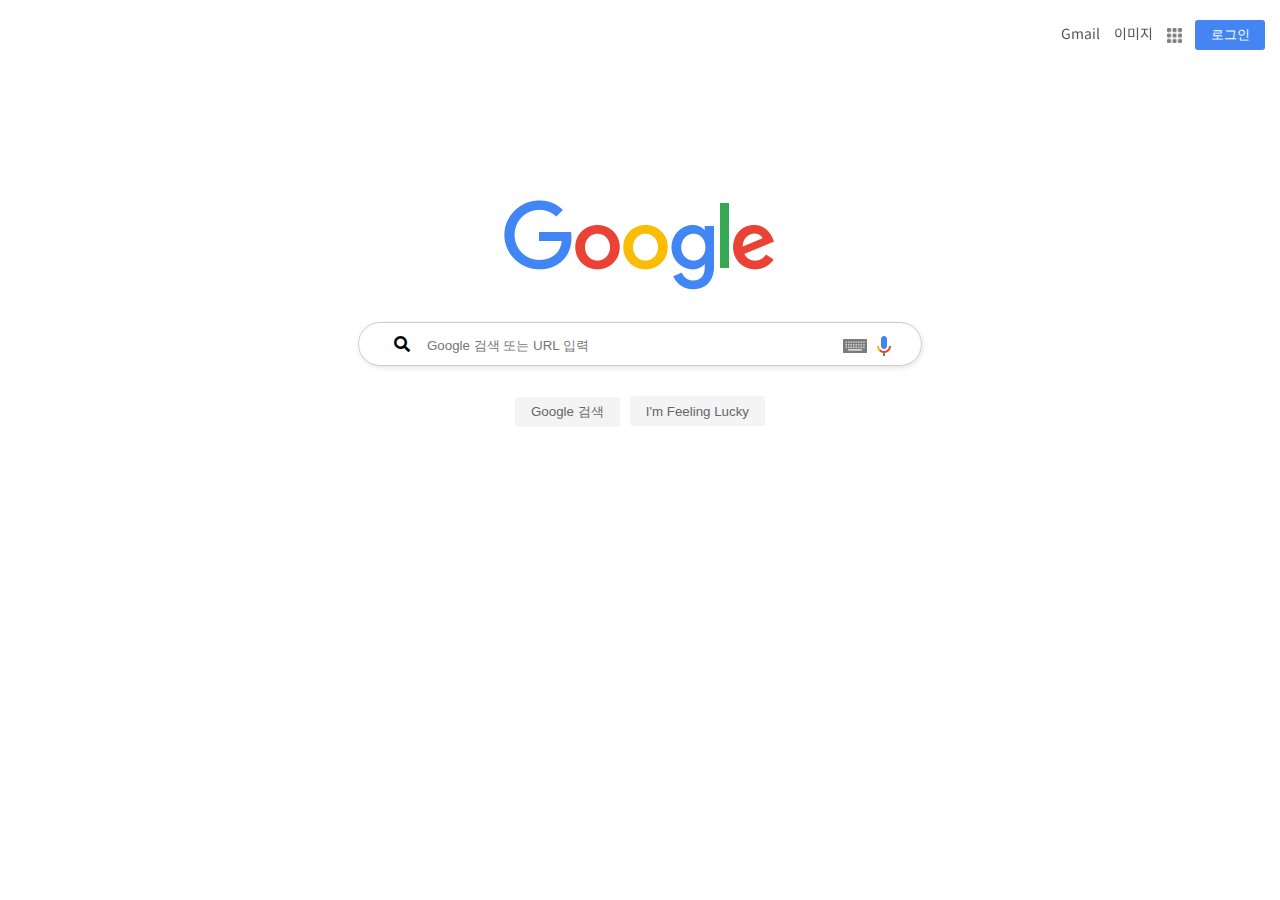
==== index.html @ dec5b136 "구글 레이아웃 작성중" ====
<!DOCTYPE html>
<html lang="en">
  <head>
    <meta charset="UTF-8" />
    <title>Google</title>
    <!-- favicon -->
    <link rel="icon" href="images/googleg_standard_color_128dp.png" />
    <link rel="stylesheet" href="css/reset.css" />
    <link rel="stylesheet" href="css/main.css" />
    <link
      rel="stylesheet"
      href="https://cdnjs.cloudflare.com/ajax/libs/font-awesome/5.15.3/css/all.min.css"
    />
  </head>
  <body>
    <header>
      <nav>
        <a href="#" id="mail">Gmail</a>
        <a href="#" id="imgs">이미지</a>
        <a href="#" id="menu">
          <img src="images/free-icon-font-grid-3917002.png" alt="그리드" />
        </a>
        <a href="#"><button id="login">로그인</button></a>
      </nav>
      <main>
        <div class="main_wrap">
          <img src="images/googlelogo_color_272x92dp.png" alt="로고이미지" />
          <div class="search_bar">
            <i class="fas fa-search"></i>
            <input type="text" placeholder="Google 검색 또는 URL 입력" />
            <a href="#">
              <img src="images/tia.png" alt="검색" />
            </a>
            <a href="#">
              <img
                src="images/googlemic_color_24dp.png"
                title="음성인식"
                alt="음성인식"
              />
            </a>
          </div>
          <button>Google 검색</button>
          <button>I'm Feeling Lucky</button>
        </div>
      </main>
    </header>
  </body>
</html>
---- css/main.css ----
@charset "utf-8";
/* main.css */
@import url("https://fonts.googleapis.com/css?family=Noto+Sans+KR:400,700&display=swap");
/* header */
nav {
  text-align: right;
  padding: 20px;
  position: fixed;
  width: 100%;
  top: 0;
  left: 0;
}
nav > * {
  font-family: "Noto Sans KR", sans-serif;
  font-size: 14px;
  text-decoration: none;
  color: #555;
  margin: 0 5px;
  position: relative;
  cursor: pointer;
}
nav a img {
  width: 15px;
}
#menu {
  opacity: 0.5;
}
nav a #login {
  width: 70px;
  height: 30px;
  color: #fff;
  background-color: #4484f3;
  border: 0;
  border-radius: 3px;
  margin-right: 30px;
}

/* main_wrap */
.main_wrap {
  text-align: center;
  margin-top: 200px;
}
.search_bar {
  margin: 30px auto;
  width: 40%;
  max-width: 560px;
  border: 1px solid #ccc;
  /* background-color: aquamarine; */
  display: inline-block;
  padding: 3px 25px;
  border-radius: 100px;
  display: flex;
  align-items: baseline;
  box-shadow: 1px 2px 5px rgba(0, 0, 0, 0.1);
}
.search_bar a {
  text-decoration: none;
}
.search_bar a img {
  width: 24px;
  margin-left: 5px;
}
.search_bar > i {
  margin: 10px;
}
.search_bar input {
  width: 85%;
  border: 0;
  outline: none;
  margin-left: 5px;
}
.main_wrap > button {
  height: 30px;
  border: 0;
  padding: 0 15px;
  margin: 0 3px;
  background-color: #f4f4f4;
  border: 1px solid #f4f4f4;
  color: #666;
  border-radius: 3px;
  cursor: pointer;
}
.main_wrap > button:hover {
  border: 1px solid #ccc;
  color: #333;
  /* background: #fff; */
  background: linear-gradient(to bottom, #ffffff 0%, #f6f6f6 47%, #ededed 100%);
  box-shadow: 0px 1px 3px rgba(0, 0, 0, 0.2);
}
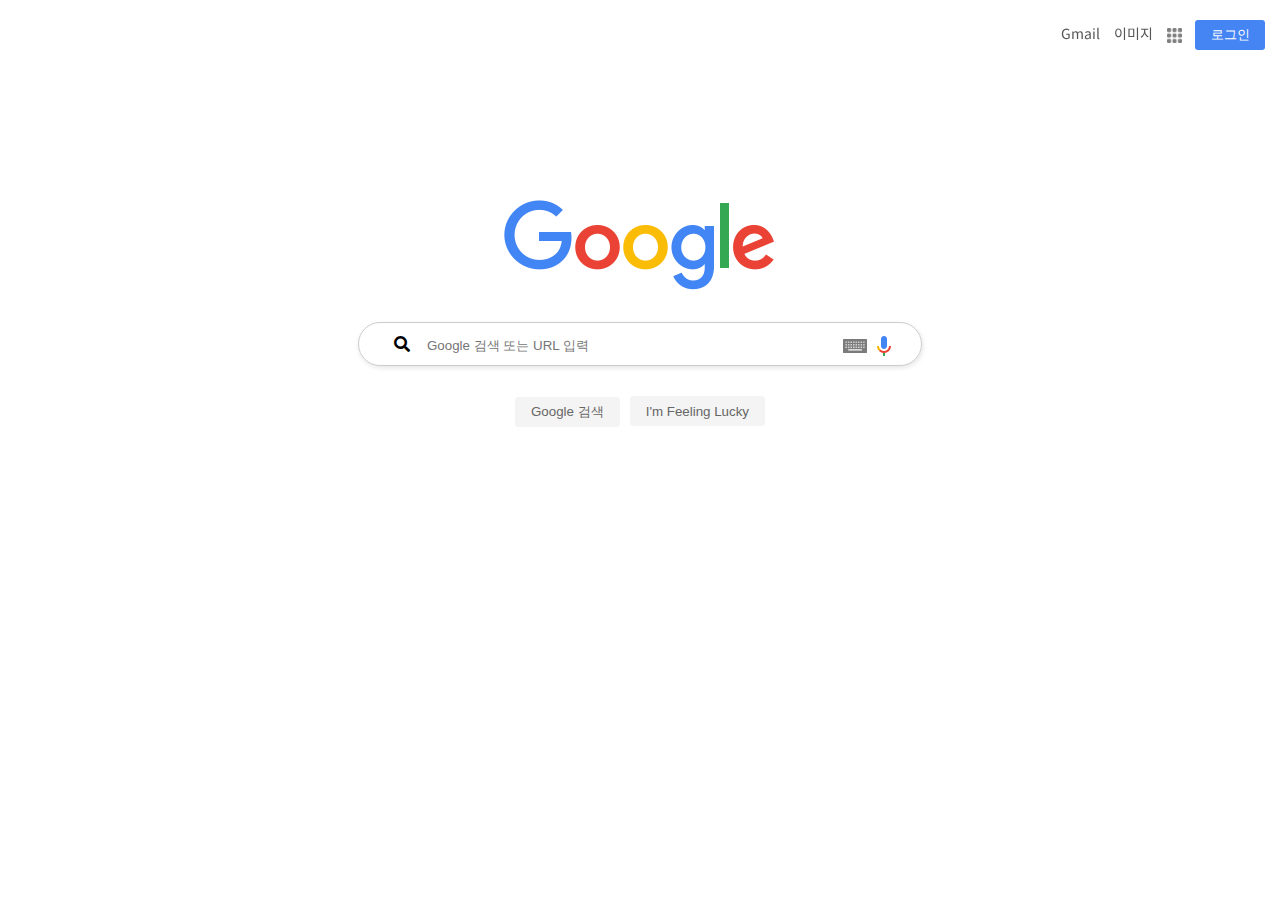
==== commit f3b383f4: "로그인페이지 완성" ====
--- a/index.html
+++ b/index.html
@@ -19,8 +19,10 @@
         <a href="#" id="imgs">이미지</a>
         <a href="#" id="menu">
           <img src="images/free-icon-font-grid-3917002.png" alt="그리드" />
+          <span></span>
         </a>
-        <a href="#"><button id="login">로그인</button></a>
+
+        <a href="login.html"><button id="login">로그인</button></a>
       </nav>
       <main>
         <div class="main_wrap">
--- a/css/main.css
+++ b/css/main.css
@@ -25,6 +25,29 @@
 #menu {
   opacity: 0.5;
 }
+nav span {
+  width: 30px;
+  height: 30px;
+  border-radius: 50%;
+  background-color: rgba(0, 0, 0, 0.2);
+  position: absolute;
+  top: -3px;
+  left: 0;
+  left: -7px;
+  opacity: 0;
+}
+nav span:hover {
+  opacity: 1;
+}
+#menu:hover {
+  opacity: 1;
+}
+nav #mail:hover {
+  text-decoration: underline;
+}
+nav #imgs:hover {
+  text-decoration: underline;
+}
 nav a #login {
   width: 70px;
   height: 30px;
@@ -33,8 +56,11 @@
   border: 0;
   border-radius: 3px;
   margin-right: 30px;
+  cursor: pointer;
 }
-
+nav a #login:hover{
+  background-color: #0a3681 ;
+}
 /* main_wrap */
 .main_wrap {
   text-align: center;
